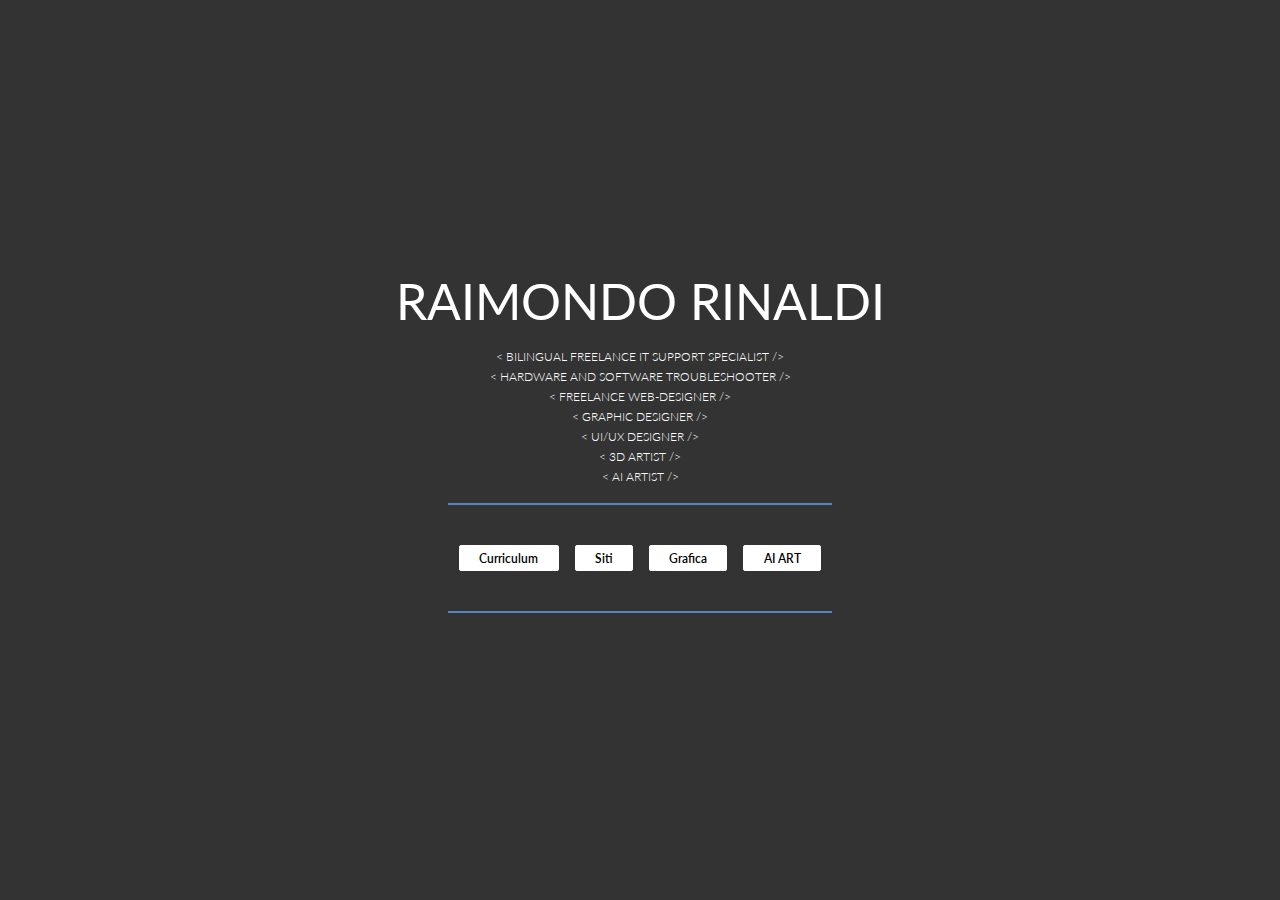
==== index.html @ 95d8e0dd "first commit" ====
<!DOCTYPE html>
<html lang="en">

<head>
    <meta charset="UTF-8">
    <meta name="viewport" content="width=device-width, initial-scale=1.0">
    <title>Raimondo Rinaldi</title>
    <link rel="stylesheet" href="assets\scss\main.css">
    <link rel="stylesheet" href="https://cdnjs.cloudflare.com/ajax/libs/font-awesome/6.0.0-beta2/css/all.min.css"
        integrity="sha512-YWzhKL2whUzgiheMoBFwW8CKV4qpHQAEuvilg9FAn5VJUDwKZZxkJNuGM4XkWuk94WCrrwslk8yWNGmY1EduTA=="
        crossorigin="anonymous" referrerpolicy="no-referrer" />
</head>

<body>


    <section id="landing">
        <h1>RAIMONDO RINALDI</h1>
        <p>
            < BILINGUAL FREELANCE IT SUPPORT SPECIALIST /> <br>
            < HARDWARE AND SOFTWARE TROUBLESHOOTER /> <br>
            < FREELANCE WEB-DESIGNER /> <br>
            < GRAPHIC DESIGNER /> <br>
            < UI/UX DESIGNER /> <br>
            < 3D ARTIST /> <br>
            < AI ARTIST />
        </p>

        <hr>

        <div class="buttons">

            <a href="curriculum.html">
                <div class="button">
                    Curriculum
                </div>
            </a>
            <a href="siti.html">
                <div class="button">
                    Siti
                </div>
            </a>
            <a href="grafica.html">
                <div class="button">
                    Grafica
                </div>
            </a>
            <a href="AI ART.html">
                <div class="button">
                    AI ART
                </div>
            </a>

        </div>
        <hr>


    </section>











































    <script src="assets/js/jquery.min.js"></script>
</body>

</html>
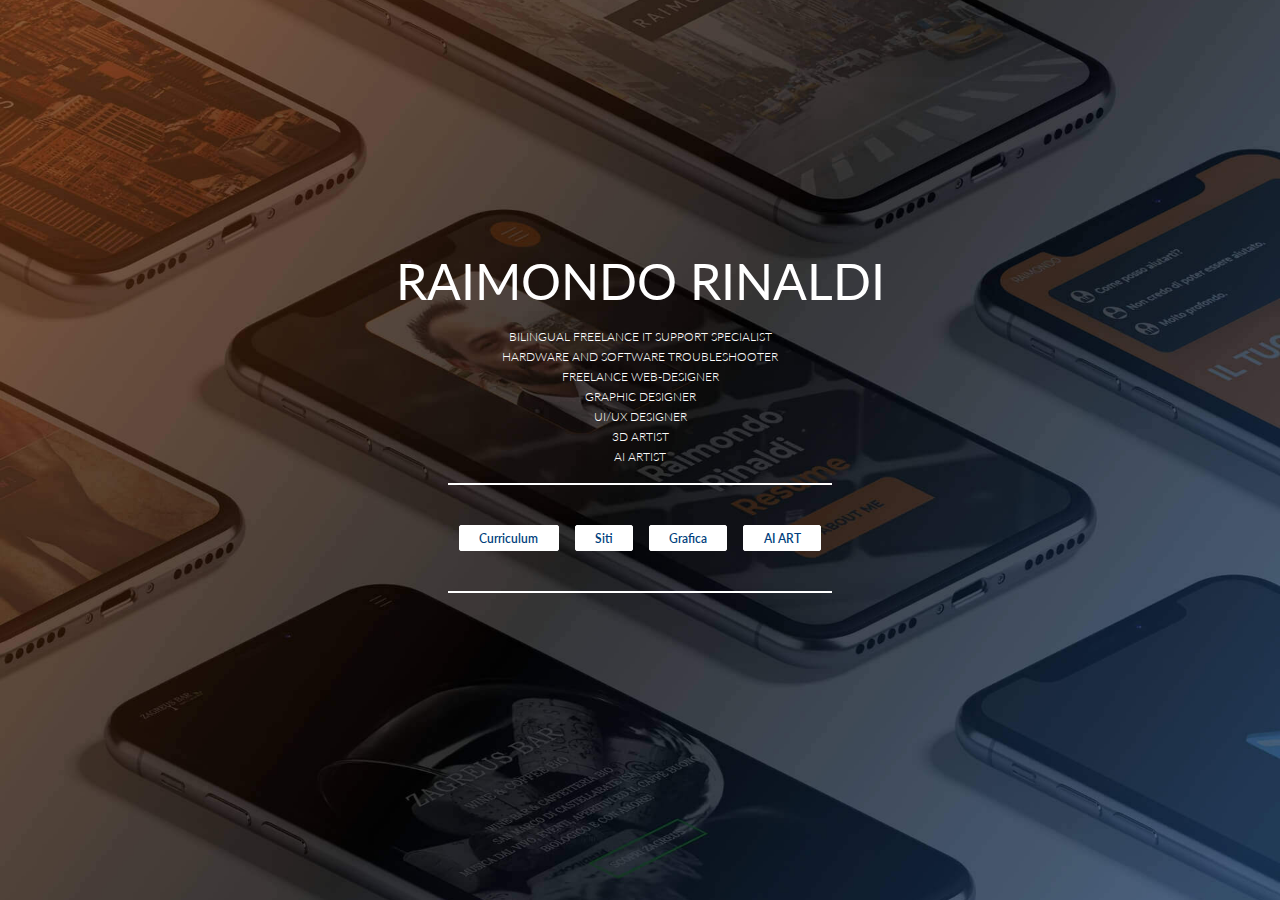
==== commit d70522c4: "16022024" ====
--- a/index.html
+++ b/index.html
@@ -12,20 +12,10 @@
 </head>
 
 <body>
-
-
     <section id="landing">
         <h1>RAIMONDO RINALDI</h1>
-        <p>
-            < BILINGUAL FREELANCE IT SUPPORT SPECIALIST /> <br>
-            < HARDWARE AND SOFTWARE TROUBLESHOOTER /> <br>
-            < FREELANCE WEB-DESIGNER /> <br>
-            < GRAPHIC DESIGNER /> <br>
-            < UI/UX DESIGNER /> <br>
-            < 3D ARTIST /> <br>
-            < AI ARTIST />
-        </p>
-
+        <p>BILINGUAL FREELANCE IT SUPPORT SPECIALIST <br>HARDWARE AND SOFTWARE TROUBLESHOOTER <br>FREELANCE
+            WEB-DESIGNER<br>GRAPHIC DESIGNER <br>UI/UX DESIGNER <br>3D ARTIST <br>AI ARTIST</p>
         <hr>
 
         <div class="buttons">
@@ -50,55 +40,22 @@
                     AI ART
                 </div>
             </a>
-
         </div>
         <hr>
-
-
+        <ul class="social-landing">
+            <li class="fadein" data-delay="0s"><a href="https://www.instagram.com/raimondorinaldishowcase/"
+                    class="fab fa-instagram" target="_blank"></a></li>
+            <li class="fadein" data-delay=".2s"><a href="https://www.linkedin.com/in/raimondo-rinaldi-393694171/"
+                    class="fab fa-linkedin" target="_blank"></a></li>
+            <li class="fadein" data-delay=".4s"><a href="https://github.com/RaimondoRinaldi85" class="fab fa-github"
+                    target="_blank"></a></li>
+            <li class="fadein" data-delay=".6s"><a href="https://www.youtube.com/channel/UC9OMTM2fkUIEh4IqXmOVUhQ"
+                    class="fab fa-youtube" target="_blank"></a></li>
+            <li class="fadein" data-delay=".8s"><a href="mailto:raimondorinaldi85@gmail.com" class="fas fa-envelope"
+                    target="_blank"></a></li>
+        </ul>
     </section>
-
-
-
-
-
-
-
-
-
-
-
-
-
-
-
-
-
-
-
-
-
-
-
-
-
-
-
-
-
-
-
-
-
-
-
-
-
-
-
-
-
-
-
+    <script src="assets/js/main.js"></script>
     <script src="assets/js/jquery.min.js"></script>
 </body>
 
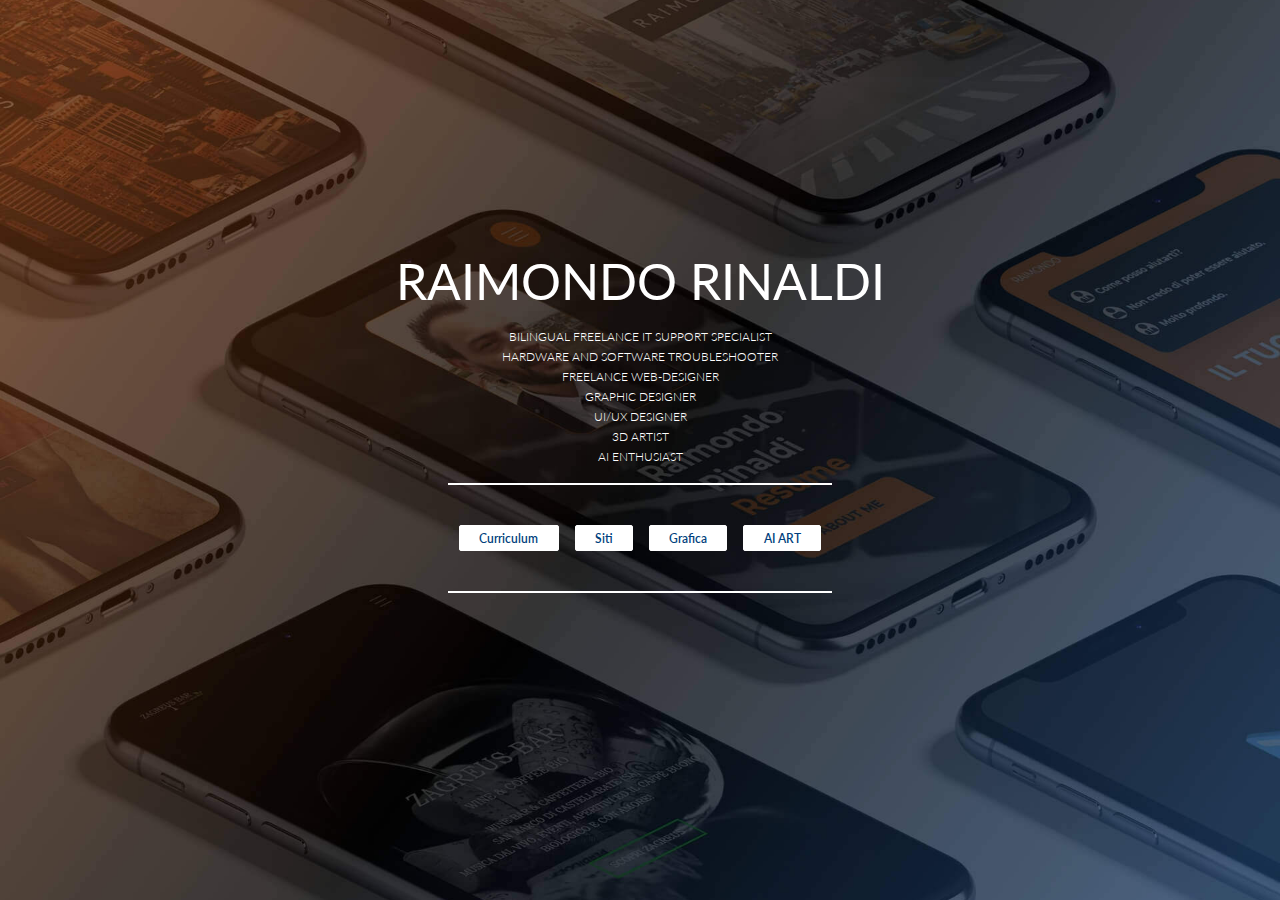
==== commit de744d1d: "16022024-2150" ====
--- a/index.html
+++ b/index.html
@@ -15,7 +15,7 @@
     <section id="landing">
         <h1>RAIMONDO RINALDI</h1>
         <p>BILINGUAL FREELANCE IT SUPPORT SPECIALIST <br>HARDWARE AND SOFTWARE TROUBLESHOOTER <br>FREELANCE
-            WEB-DESIGNER<br>GRAPHIC DESIGNER <br>UI/UX DESIGNER <br>3D ARTIST <br>AI ARTIST</p>
+            WEB-DESIGNER<br>GRAPHIC DESIGNER <br>UI/UX DESIGNER <br>3D ARTIST <br>AI ENTHUSIAST</p>
         <hr>
 
         <div class="buttons">
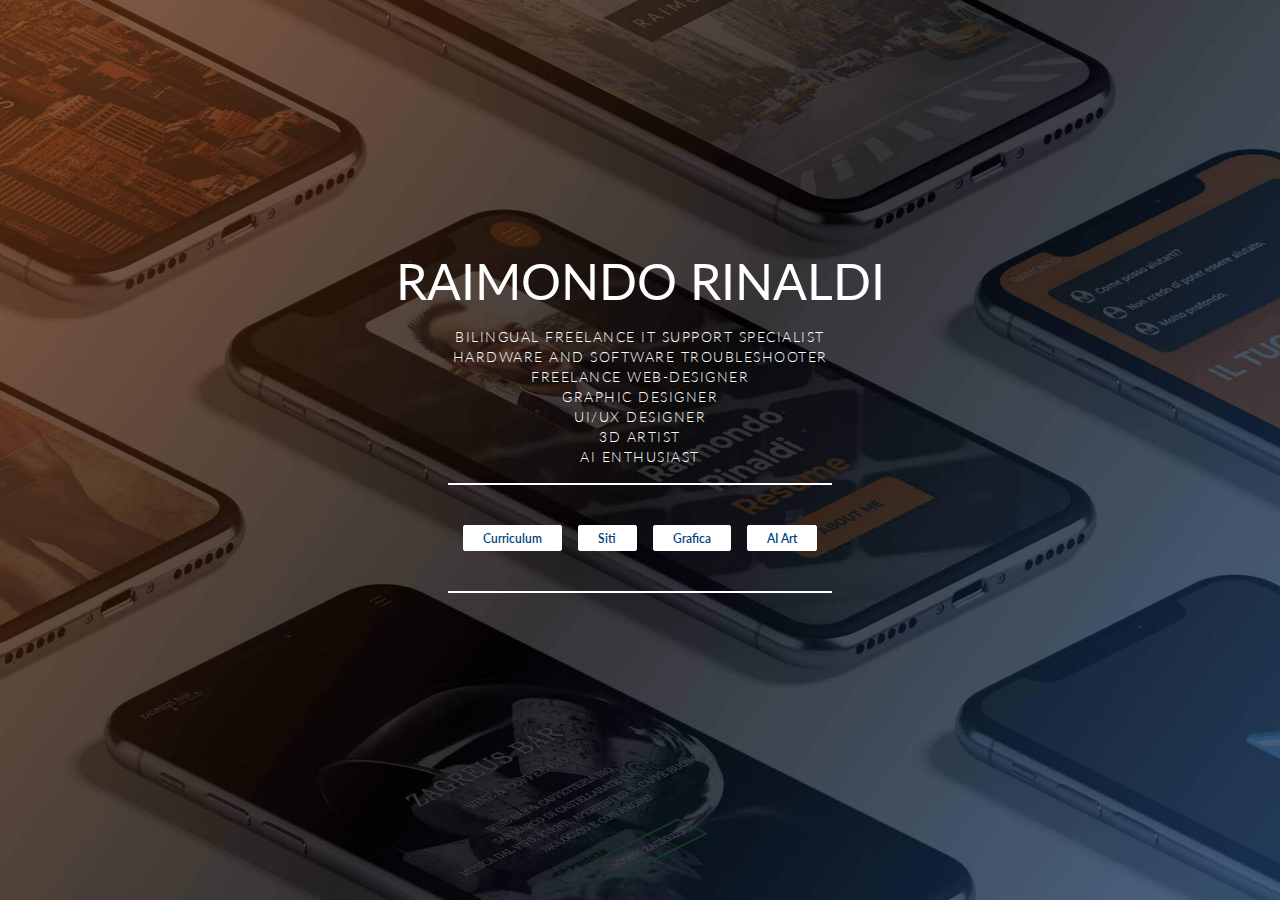
==== commit bf41ff4f: "16022024-0153" ====
--- a/index.html
+++ b/index.html
@@ -37,7 +37,7 @@
             </a>
             <a href="AI ART.html">
                 <div class="button">
-                    AI ART
+                    AI Art
                 </div>
             </a>
         </div>
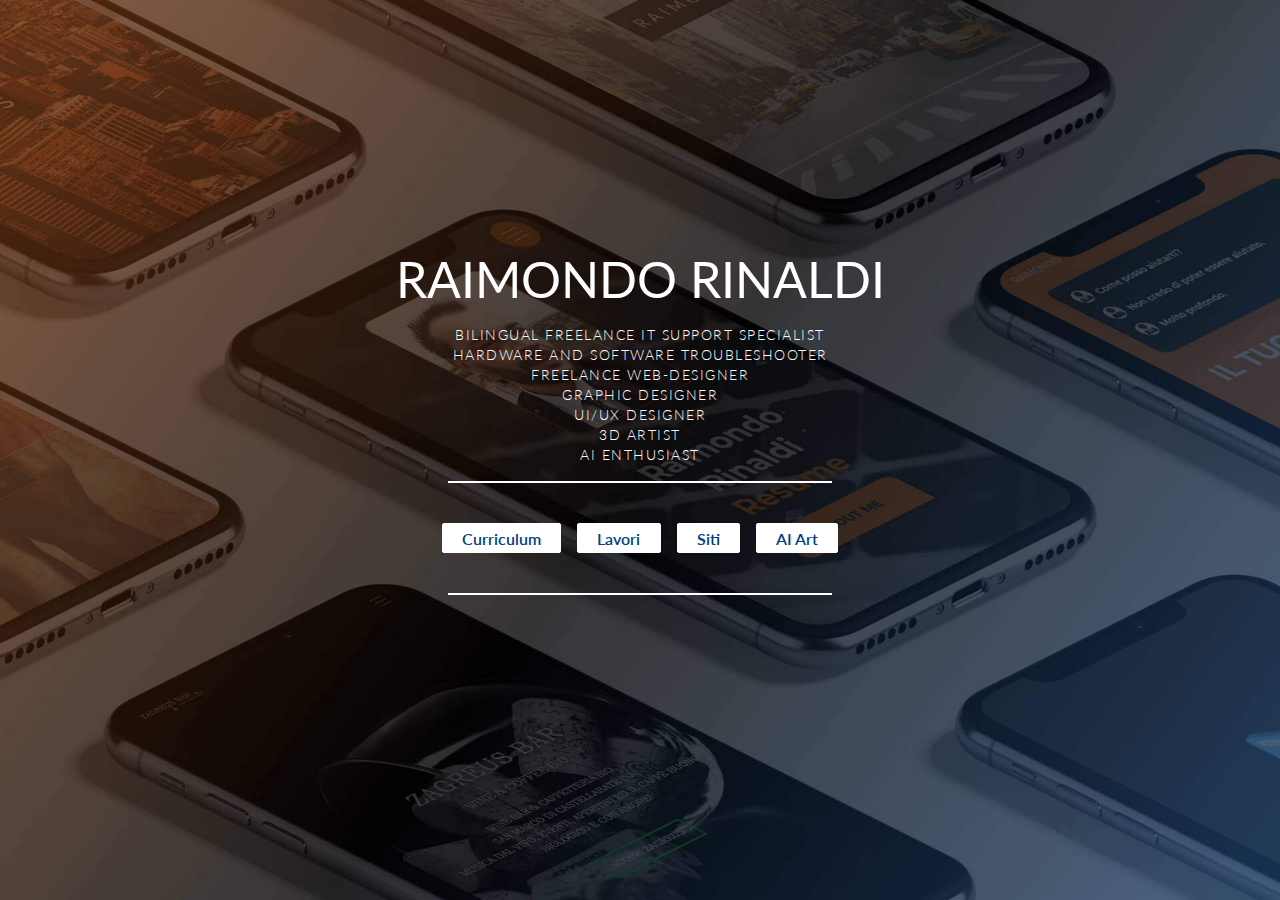
==== commit 9c765ded: "25022024-1459" ====
--- a/index.html
+++ b/index.html
@@ -25,14 +25,15 @@
                     Curriculum
                 </div>
             </a>
+
+            <a href="grafica.html">
+                <div class="button">
+                    Lavori
+                </div>
+            </a>
             <a href="siti.html">
                 <div class="button">
                     Siti
-                </div>
-            </a>
-            <a href="grafica.html">
-                <div class="button">
-                    Grafica
                 </div>
             </a>
             <a href="AI ART.html">
